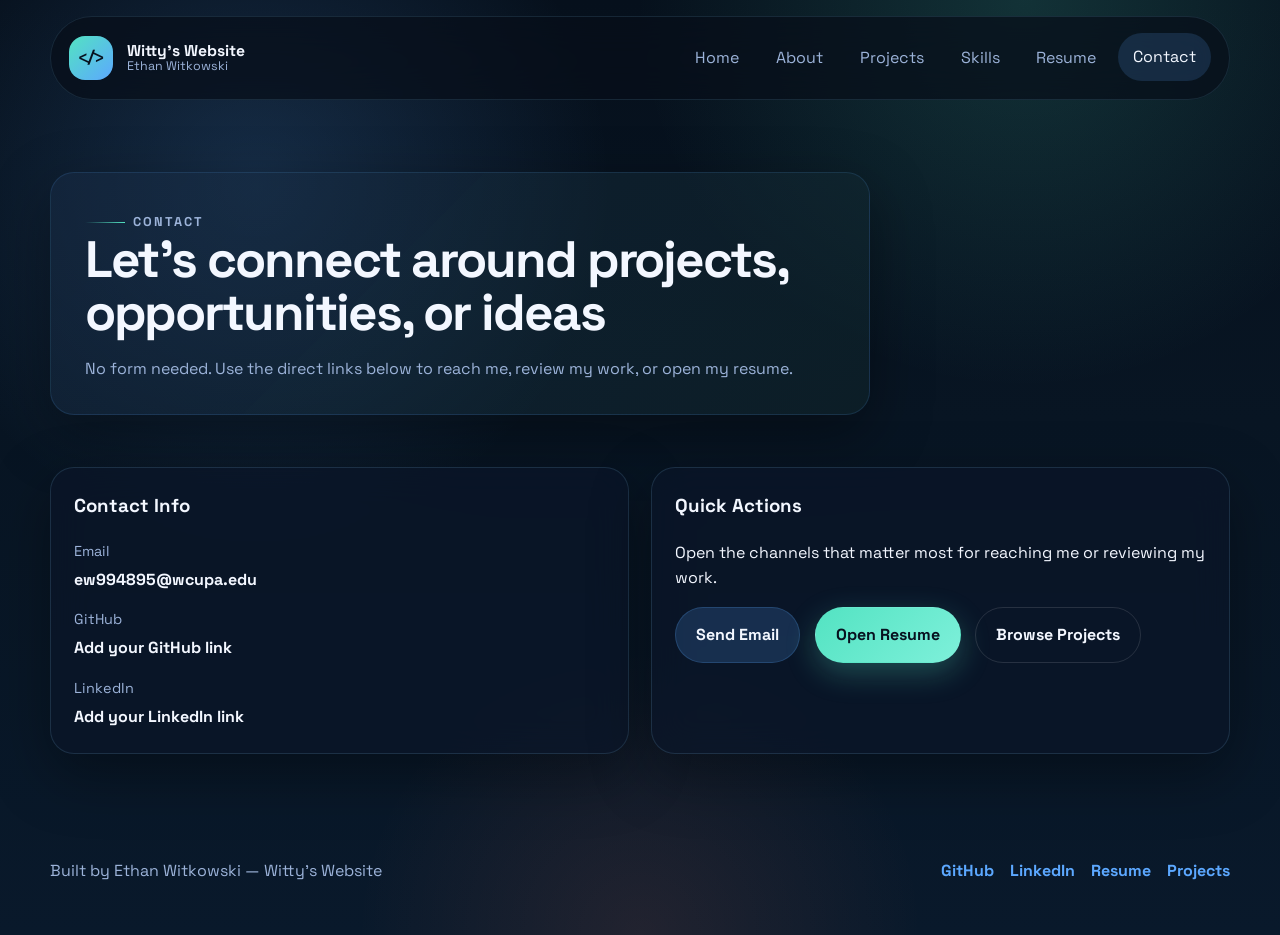
==== contact.html @ d511d5e0 "1.0" ====
<!DOCTYPE html>
<html lang="en">
  <head>
    <meta charset="UTF-8" />
    <meta name="viewport" content="width=device-width, initial-scale=1.0" />
    <meta
      name="description"
      content="Contact Ethan Witkowski by email and connect through GitHub, LinkedIn, or his resume."
    />
    <title>Contact | Witty's Website</title>
    <link rel="preconnect" href="https://fonts.googleapis.com" />
    <link rel="preconnect" href="https://fonts.gstatic.com" crossorigin />
    <link
      href="https://fonts.googleapis.com/css2?family=Space+Grotesk:wght@400;500;700&family=JetBrains+Mono:wght@400;600&display=swap"
      rel="stylesheet"
    />
    <link rel="stylesheet" href="styles.css" />
  </head>
  <body data-page="contact">
    <div class="site-shell">
      <header class="topbar">
        <nav class="navbar">
          <a class="brand" href="index.html" aria-label="Witty's Website home">
            <span class="brand-mark">&lt;/&gt;</span>
            <span class="brand-text">
              <strong>Witty's Website</strong>
              <small>Ethan Witkowski</small>
            </span>
          </a>

          <button
            class="menu-toggle"
            type="button"
            aria-expanded="false"
            aria-controls="nav-links"
            aria-label="Open navigation"
          >
            <span></span>
            <span></span>
            <span></span>
          </button>

          <div class="nav-links" id="nav-links">
            <a href="index.html" data-page="home">Home</a>
            <a href="about.html" data-page="about">About</a>
            <a href="projects.html" data-page="projects">Projects</a>
            <a href="skills.html" data-page="skills">Skills</a>
            <a href="resume.html" data-page="resume">Resume</a>
            <a href="contact.html" data-page="contact">Contact</a>
          </div>
        </nav>
      </header>

      <main>
        <section class="section page-header">
          <div class="page-header-copy reveal">
            <p class="eyebrow">Contact</p>
            <h1>Let’s connect around projects, opportunities, or ideas</h1>
            <p>
              No form needed. Use the direct links below to reach me, review my work,
              or open my resume.
            </p>
          </div>
        </section>

        <section class="section section-tight-top">
          <div class="contact-grid contact-grid-polished">
            <article class="glass-card contact-card reveal">
              <h3>Contact Info</h3>
              <ul class="contact-list">
                <li>
                  <span>Email</span>
                  <a href="mailto:ew994895@wcupa.edu">ew994895@wcupa.edu</a>
                </li>
                <li>
                  <span>GitHub</span>
                  <a href="#" target="_blank" rel="noreferrer">Add your GitHub link</a>
                </li>
                <li>
                  <span>LinkedIn</span>
                  <a href="#" target="_blank" rel="noreferrer">Add your LinkedIn link</a>
                </li>
              </ul>
            </article>

            <article class="glass-card contact-card reveal">
              <h3>Quick Actions</h3>
              <p>
                Open the channels that matter most for reaching me or reviewing my work.
              </p>
              <div class="contact-actions">
                <a class="button button-secondary" href="mailto:ew994895@wcupa.edu">Send Email</a>
                <a
                  class="button button-primary"
                  href="assets/Ethan-Witkowski-Resume.pdf"
                  target="_blank"
                  rel="noreferrer"
                >
                  Open Resume
                </a>
                <a class="button button-ghost" href="projects.html">Browse Projects</a>
              </div>
            </article>
          </div>
        </section>
      </main>

      <footer class="footer">
        <p>Built by Ethan Witkowski — Witty's Website</p>
        <div class="footer-links">
          <a href="#">GitHub</a>
          <a href="#">LinkedIn</a>
          <a href="assets/Ethan-Witkowski-Resume.pdf" target="_blank" rel="noreferrer">Resume</a>
          <a href="projects.html">Projects</a>
        </div>
      </footer>
    </div>

    <script src="script.js"></script>
  </body>
</html>
---- styles.css ----
:root {
  --bg: #07111f;
  --bg-soft: #0d1b2f;
  --panel: rgba(11, 22, 40, 0.68);
  --panel-strong: rgba(16, 31, 56, 0.86);
  --border: rgba(143, 211, 255, 0.14);
  --text: #f3f7ff;
  --muted: #9cb3d9;
  --accent: #53e3c2;
  --accent-2: #5ca8ff;
  --accent-3: #ff7a59;
  --shadow: 0 20px 60px rgba(0, 0, 0, 0.35);
  --radius-lg: 24px;
  --radius-md: 18px;
  --radius-sm: 12px;
  --nav-height: 84px;
}

* {
  box-sizing: border-box;
}

html {
  scroll-behavior: smooth;
}

body {
  margin: 0;
  min-width: 320px;
  font-family: "Space Grotesk", sans-serif;
  color: var(--text);
  background:
    radial-gradient(circle at 20% 20%, rgba(92, 168, 255, 0.18), transparent 28%),
    radial-gradient(circle at 80% 0%, rgba(83, 227, 194, 0.16), transparent 28%),
    radial-gradient(circle at 50% 100%, rgba(255, 122, 89, 0.1), transparent 25%),
    linear-gradient(180deg, #06101c 0%, #081523 45%, #09192b 100%);
  line-height: 1.6;
}

body::before {
  content: "";
  position: fixed;
  inset: 0;
  pointer-events: none;
  background-image:
    linear-gradient(rgba(255, 255, 255, 0.03) 1px, transparent 1px),
    linear-gradient(90deg, rgba(255, 255, 255, 0.03) 1px, transparent 1px);
  background-size: 64px 64px;
  mask-image: linear-gradient(180deg, rgba(255, 255, 255, 0.48), transparent 90%);
  opacity: 0.22;
}

a {
  color: inherit;
  text-decoration: none;
}

button,
a {
  -webkit-tap-highlight-color: transparent;
}

img {
  max-width: 100%;
  display: block;
}

.site-shell {
  position: relative;
  overflow-x: hidden;
}

.section {
  width: min(1180px, calc(100% - 2rem));
  margin: 0 auto;
  padding: 5.5rem 0;
}

.section-compact {
  padding-top: 3rem;
}

.section-tight-top {
  padding-top: 1.25rem;
}

.glass-card {
  background: var(--panel);
  border: 1px solid var(--border);
  border-radius: var(--radius-lg);
  box-shadow: var(--shadow);
  backdrop-filter: blur(18px);
  -webkit-backdrop-filter: blur(18px);
}

.eyebrow {
  display: inline-flex;
  align-items: center;
  gap: 0.5rem;
  margin: 0 0 0.85rem;
  color: var(--accent);
  text-transform: uppercase;
  letter-spacing: 0.16em;
  font-size: 0.8rem;
  font-weight: 700;
}

.eyebrow::before {
  content: "";
  width: 2.5rem;
  height: 1px;
  background: linear-gradient(90deg, transparent, var(--accent));
}

.section-heading {
  max-width: 760px;
  margin-bottom: 2.25rem;
}

.section-heading h2,
.hero h1,
.page-header h1 {
  margin: 0 0 1rem;
  line-height: 1.05;
  letter-spacing: -0.04em;
}

.section-heading h2,
.page-header h1 {
  font-size: clamp(2rem, 5vw, 3.2rem);
}

.section-heading p,
.page-header p {
  margin: 0;
  color: var(--muted);
}

.topbar {
  position: sticky;
  top: 0;
  z-index: 100;
  padding: 1rem 0 0;
}

.navbar {
  width: min(1180px, calc(100% - 2rem));
  min-height: var(--nav-height);
  margin: 0 auto;
  padding: 0.9rem 1.1rem;
  display: flex;
  align-items: center;
  justify-content: space-between;
  gap: 1rem;
  background: rgba(7, 14, 26, 0.72);
  border: 1px solid rgba(143, 211, 255, 0.12);
  border-radius: 999px;
  backdrop-filter: blur(18px);
  -webkit-backdrop-filter: blur(18px);
}

.brand {
  display: inline-flex;
  align-items: center;
  gap: 0.85rem;
}

.brand-mark {
  width: 2.8rem;
  height: 2.8rem;
  display: grid;
  place-items: center;
  border-radius: 16px;
  color: var(--bg);
  background: linear-gradient(135deg, var(--accent), var(--accent-2));
  font-family: "JetBrains Mono", monospace;
  font-weight: 700;
}

.brand-text {
  display: flex;
  flex-direction: column;
  line-height: 1.05;
}

.brand-text strong {
  font-size: 0.98rem;
}

.brand-text small {
  color: var(--muted);
  font-size: 0.78rem;
}

.nav-links {
  display: flex;
  align-items: center;
  gap: 0.4rem;
}

.nav-links a {
  padding: 0.7rem 0.95rem;
  border-radius: 999px;
  color: var(--muted);
  transition: background-color 180ms ease, color 180ms ease, transform 180ms ease;
}

.nav-links a:hover,
.nav-links a.active {
  color: var(--text);
  background: rgba(92, 168, 255, 0.16);
  transform: translateY(-1px);
}

.menu-toggle {
  display: none;
  width: 3rem;
  height: 3rem;
  border: 0;
  border-radius: 999px;
  background: rgba(92, 168, 255, 0.12);
  cursor: pointer;
}

.menu-toggle span {
  display: block;
  width: 1.2rem;
  height: 2px;
  margin: 0.23rem auto;
  border-radius: 999px;
  background: var(--text);
  transition: transform 180ms ease, opacity 180ms ease;
}

.hero {
  min-height: calc(100vh - var(--nav-height));
  display: grid;
  grid-template-columns: 1.1fr 0.9fr;
  align-items: center;
  gap: 2rem;
  padding-top: 4.25rem;
}

.home-hero {
  padding-bottom: 3rem;
}

.hero h1 {
  font-size: clamp(3.2rem, 8vw, 6rem);
}

.hero-subtitle {
  min-height: 2rem;
  margin: 0 0 1rem;
  color: var(--accent-2);
  font-family: "JetBrains Mono", monospace;
  font-size: clamp(1rem, 2vw, 1.15rem);
}

.hero-intro {
  max-width: 38rem;
  margin: 0 0 1.75rem;
  color: var(--muted);
  font-size: 1.05rem;
}

.page-header {
  min-height: auto;
  padding-top: 4.5rem;
  padding-bottom: 2rem;
}

.page-header-copy {
  max-width: 820px;
  padding: 2rem 2.1rem;
  border: 1px solid rgba(92, 168, 255, 0.14);
  border-radius: var(--radius-lg);
  background:
    linear-gradient(135deg, rgba(92, 168, 255, 0.1), rgba(83, 227, 194, 0.06)),
    rgba(7, 14, 26, 0.46);
  box-shadow: var(--shadow);
}

.hero-actions,
.contact-actions,
.resume-actions,
.section-actions {
  display: flex;
  flex-wrap: wrap;
  gap: 0.9rem;
}

.button {
  display: inline-flex;
  align-items: center;
  justify-content: center;
  min-height: 3rem;
  padding: 0.9rem 1.25rem;
  border-radius: 999px;
  border: 1px solid transparent;
  font-weight: 700;
  transition: transform 180ms ease, box-shadow 180ms ease, background-color 180ms ease, border-color 180ms ease;
}

.button:hover {
  transform: translateY(-2px);
}

.button-primary {
  color: var(--bg);
  background: linear-gradient(135deg, var(--accent), #7ef0da);
  box-shadow: 0 10px 30px rgba(83, 227, 194, 0.28);
}

.button-secondary {
  background: rgba(92, 168, 255, 0.18);
  border-color: rgba(92, 168, 255, 0.2);
}

.button-ghost {
  background: transparent;
  border-color: rgba(255, 255, 255, 0.12);
}

.hero-badges,
.tech-stack,
.badge-group {
  display: flex;
  flex-wrap: wrap;
  gap: 0.65rem;
  padding: 0;
  list-style: none;
}

.hero-badges li,
.tech-stack span,
.badge-group span {
  padding: 0.55rem 0.85rem;
  border-radius: 999px;
  background: rgba(255, 255, 255, 0.06);
  border: 1px solid rgba(255, 255, 255, 0.08);
  color: var(--text);
  font-size: 0.92rem;
}

.hero-visual {
  position: relative;
  min-height: 32rem;
}

.terminal-card {
  position: relative;
  padding: 1rem;
  width: min(100%, 33rem);
}

.terminal-top {
  display: flex;
  gap: 0.4rem;
  margin-bottom: 1rem;
}

.terminal-top span {
  width: 0.75rem;
  height: 0.75rem;
  border-radius: 50%;
  background: rgba(255, 255, 255, 0.22);
}

.terminal-top span:nth-child(1) {
  background: #ff7a59;
}

.terminal-top span:nth-child(2) {
  background: #ffd166;
}

.terminal-top span:nth-child(3) {
  background: #53e3c2;
}

.terminal-body {
  font-family: "JetBrains Mono", monospace;
  color: #d7e7ff;
  font-size: 0.95rem;
}

.terminal-body p {
  margin: 0 0 0.65rem;
}

.prompt {
  color: var(--accent);
}

.path {
  color: var(--accent-2);
}

.success {
  color: #7ef0da;
}

.floating-card {
  position: absolute;
  padding: 1rem 1.1rem;
  animation: floatCard 7s ease-in-out infinite;
}

.code-card {
  top: 3rem;
  right: 1rem;
  width: min(16rem, 44vw);
  animation-delay: -1.4s;
}

.stat-card {
  left: 2rem;
  bottom: 2rem;
  width: min(14rem, 42vw);
  animation-delay: -3s;
}

.card-label,
.project-type {
  display: inline-block;
  margin-bottom: 0.7rem;
  color: var(--accent);
  font-size: 0.78rem;
  text-transform: uppercase;
  letter-spacing: 0.12em;
  font-weight: 700;
}

.inline-link,
.project-links a,
.resume-backup-link a,
.footer-links a {
  color: var(--accent-2);
  font-weight: 700;
}

.inline-link:hover,
.project-links a:hover,
.resume-backup-link a:hover,
.footer-links a:hover,
.contact-list a:hover {
  color: var(--accent);
}

.stat-card ul,
.project-points,
.contact-list {
  margin: 0;
  padding-left: 1.1rem;
}

.about-grid,
.resume-grid,
.contact-grid,
.home-snapshot-grid {
  display: grid;
  gap: 1.4rem;
}

.about-grid {
  grid-template-columns: 1.05fr 0.95fr;
  align-items: start;
}

.home-snapshot-grid {
  grid-template-columns: repeat(3, minmax(0, 1fr));
}

.about-story,
.resume-card,
.contact-card,
.skill-category,
.project-card,
.timeline-content,
.trait-card,
.snapshot-card,
.resume-cta {
  padding: 1.45rem;
}

.about-story p:last-child,
.resume-card p:last-child,
.contact-card p:last-child,
.snapshot-card p:last-child {
  margin-bottom: 0;
}

.trait-grid {
  display: grid;
  grid-template-columns: repeat(2, minmax(0, 1fr));
  gap: 1rem;
}

.traits-wide .trait-card:last-child {
  grid-column: 1 / -1;
}

.skills-grid {
  display: grid;
  grid-template-columns: repeat(5, minmax(0, 1fr));
  gap: 1rem;
}

.skills-grid-full {
  grid-template-columns: repeat(2, minmax(0, 1fr));
}

.skill-category h3,
.resume-card h3,
.contact-card h3,
.about-story h3,
.trait-card h3,
.project-card h3,
.timeline-content h3,
.snapshot-card h3,
.resume-cta h3 {
  margin-top: 0;
}

.project-card h4 {
  margin: 0 0 0.65rem;
  color: var(--muted);
  font-size: 0.92rem;
  letter-spacing: 0.03em;
}

.project-controls {
  display: flex;
  flex-wrap: wrap;
  gap: 0.75rem;
  margin-bottom: 1.5rem;
}

.filter-button {
  padding: 0.8rem 1rem;
  border-radius: 999px;
  border: 1px solid rgba(255, 255, 255, 0.08);
  background: rgba(255, 255, 255, 0.04);
  color: var(--muted);
  font: inherit;
  cursor: pointer;
  transition: transform 180ms ease, background-color 180ms ease, color 180ms ease;
}

.filter-button:hover,
.filter-button.active {
  color: var(--text);
  background: rgba(83, 227, 194, 0.18);
  transform: translateY(-1px);
}

.project-grid {
  display: grid;
  grid-template-columns: repeat(3, minmax(0, 1fr));
  gap: 1rem;
}

.preview-grid .project-card {
  min-height: 100%;
}

.project-card {
  display: flex;
  flex-direction: column;
  justify-content: space-between;
  gap: 1rem;
  transition: transform 220ms ease, border-color 220ms ease, box-shadow 220ms ease, opacity 220ms ease;
}

.project-card:hover {
  transform: translateY(-6px);
  border-color: rgba(83, 227, 194, 0.3);
  box-shadow: 0 26px 70px rgba(0, 0, 0, 0.4);
}

.project-card.is-hidden {
  display: none;
}

.project-links {
  display: flex;
  flex-wrap: wrap;
  gap: 0.8rem;
}

.timeline {
  position: relative;
  display: grid;
  gap: 1rem;
}

.timeline::before {
  content: "";
  position: absolute;
  left: 1rem;
  top: 0;
  bottom: 0;
  width: 2px;
  background: linear-gradient(180deg, rgba(83, 227, 194, 0.7), rgba(92, 168, 255, 0.16));
}

.timeline-item {
  position: relative;
  padding-left: 3rem;
}

.timeline-dot {
  position: absolute;
  top: 1.2rem;
  left: 0.55rem;
  width: 0.95rem;
  height: 0.95rem;
  border-radius: 50%;
  background: linear-gradient(135deg, var(--accent), var(--accent-2));
  box-shadow: 0 0 0 8px rgba(83, 227, 194, 0.08);
}

.resume-grid {
  grid-template-columns: repeat(2, minmax(0, 1fr));
}

.resume-cta {
  margin-top: 1.4rem;
}

.resume-backup-link {
  margin-bottom: 0;
  color: var(--muted);
}

.contact-grid {
  grid-template-columns: repeat(2, minmax(0, 1fr));
}

.contact-grid-polished {
  align-items: stretch;
}

.contact-list {
  display: grid;
  gap: 1rem;
  list-style: none;
  padding-left: 0;
}

.contact-list li {
  display: grid;
  gap: 0.25rem;
}

.contact-list span {
  color: var(--muted);
  font-size: 0.9rem;
}

.contact-list a {
  color: var(--text);
  font-weight: 700;
}

.footer {
  width: min(1180px, calc(100% - 2rem));
  margin: 0 auto;
  padding: 0 0 2.2rem;
  display: flex;
  align-items: center;
  justify-content: space-between;
  gap: 1rem;
  color: var(--muted);
}

.footer-links {
  display: flex;
  flex-wrap: wrap;
  gap: 1rem;
}

.reveal {
  opacity: 0;
  transform: translateY(28px);
  transition: opacity 650ms ease, transform 650ms ease;
}

.reveal.is-visible {
  opacity: 1;
  transform: translateY(0);
}

@keyframes floatCard {
  0%,
  100% {
    transform: translateY(0);
  }
  50% {
    transform: translateY(-10px);
  }
}

@media (max-width: 1100px) {
  .hero,
  .about-grid,
  .contact-grid,
  .home-snapshot-grid {
    grid-template-columns: 1fr;
  }

  .skills-grid,
  .skills-grid-full,
  .project-grid {
    grid-template-columns: repeat(2, minmax(0, 1fr));
  }
}

@media (max-width: 820px) {
  :root {
    --nav-height: 76px;
  }

  .topbar {
    padding-top: 0.75rem;
  }

  .navbar {
    border-radius: 28px;
    align-items: flex-start;
    flex-wrap: wrap;
  }

  .menu-toggle {
    display: inline-block;
  }

  .menu-toggle.is-open span:nth-child(1) {
    transform: translateY(6px) rotate(45deg);
  }

  .menu-toggle.is-open span:nth-child(2) {
    opacity: 0;
  }

  .menu-toggle.is-open span:nth-child(3) {
    transform: translateY(-6px) rotate(-45deg);
  }

  .nav-links {
    display: none;
    width: 100%;
    padding-top: 0.5rem;
    flex-direction: column;
    align-items: stretch;
  }

  .nav-links.open {
    display: flex;
  }

  .hero {
    min-height: auto;
    padding-top: 3rem;
  }

  .hero-visual {
    min-height: 28rem;
  }

  .resume-grid,
  .trait-grid,
  .project-grid,
  .skills-grid,
  .skills-grid-full {
    grid-template-columns: 1fr;
  }
}

@media (max-width: 600px) {
  .section {
    width: min(100% - 1.1rem, 100%);
    padding: 4.25rem 0;
  }

  .navbar,
  .footer {
    width: min(100% - 1.1rem, 100%);
  }

  .hero h1 {
    font-size: clamp(2.8rem, 17vw, 4rem);
  }

  .hero-visual {
    min-height: 24rem;
  }

  .page-header-copy {
    padding: 1.5rem;
  }

  .code-card {
    right: 0;
  }

  .stat-card {
    left: 0;
  }

  .footer {
    flex-direction: column;
    align-items: flex-start;
  }
}

@media (prefers-reduced-motion: reduce) {
  html {
    scroll-behavior: auto;
  }

  *,
  *::before,
  *::after {
    animation: none !important;
    transition-duration: 0ms !important;
  }

  .reveal {
    opacity: 1;
    transform: none;
  }
}
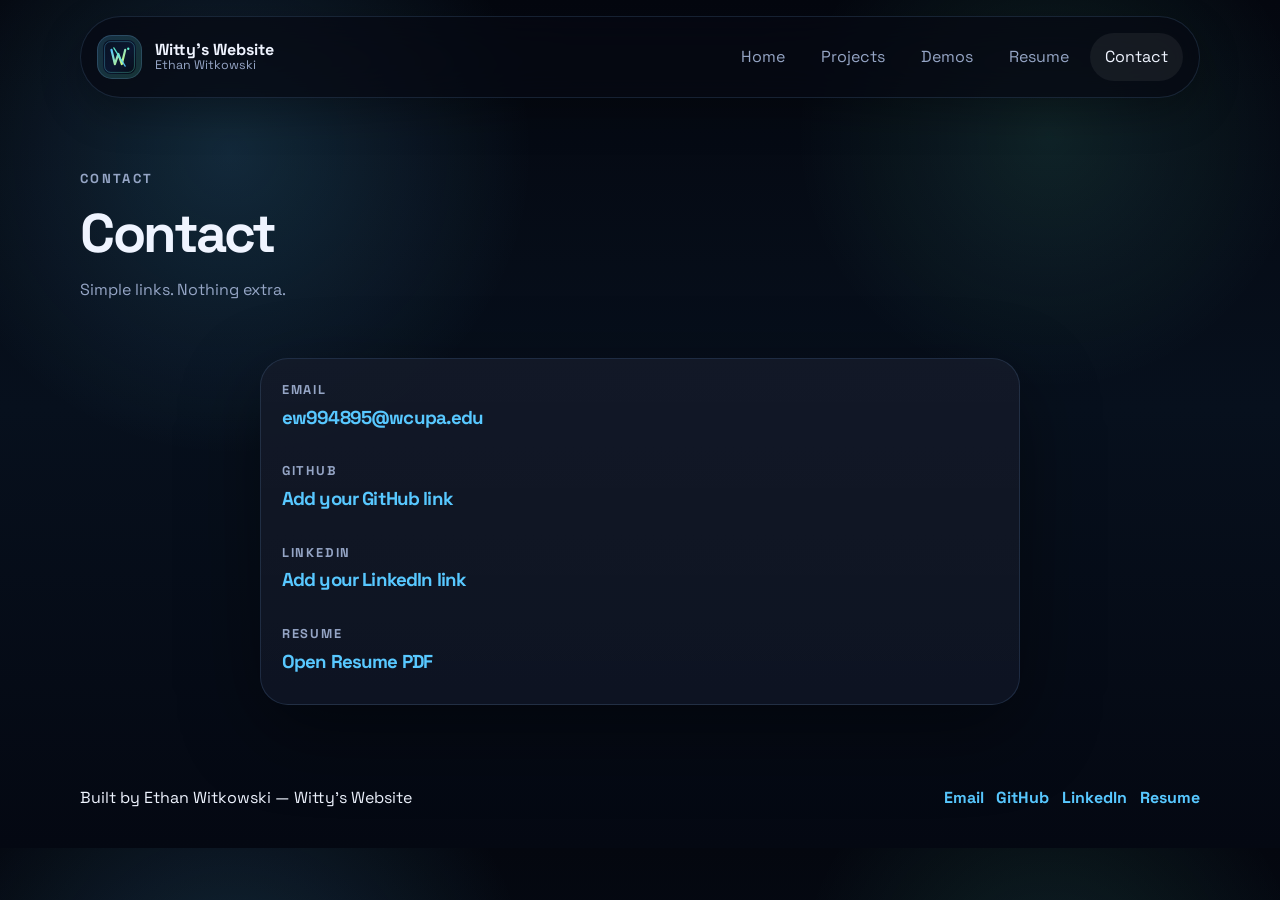
==== commit 853094fd: "1.1" ====
--- a/contact.html
+++ b/contact.html
@@ -5,7 +5,7 @@
     <meta name="viewport" content="width=device-width, initial-scale=1.0" />
     <meta
       name="description"
-      content="Contact Ethan Witkowski by email and connect through GitHub, LinkedIn, or his resume."
+      content="Contact Ethan Witkowski by email and through his project portfolio links."
     />
     <title>Contact | Witty's Website</title>
     <link rel="preconnect" href="https://fonts.googleapis.com" />
@@ -21,7 +21,9 @@
       <header class="topbar">
         <nav class="navbar">
           <a class="brand" href="index.html" aria-label="Witty's Website home">
-            <span class="brand-mark">&lt;/&gt;</span>
+            <span class="brand-mark">
+              <img class="brand-logo" src="assets/wittys-website-logo.svg" alt="Witty's Website logo" />
+            </span>
             <span class="brand-text">
               <strong>Witty's Website</strong>
               <small>Ethan Witkowski</small>
@@ -42,9 +44,8 @@
 
           <div class="nav-links" id="nav-links">
             <a href="index.html" data-page="home">Home</a>
-            <a href="about.html" data-page="about">About</a>
             <a href="projects.html" data-page="projects">Projects</a>
-            <a href="skills.html" data-page="skills">Skills</a>
+            <a href="demo.html" data-page="demo">Demos</a>
             <a href="resume.html" data-page="resume">Resume</a>
             <a href="contact.html" data-page="contact">Contact</a>
           </div>
@@ -55,63 +56,46 @@
         <section class="section page-header">
           <div class="page-header-copy reveal">
             <p class="eyebrow">Contact</p>
-            <h1>Let’s connect around projects, opportunities, or ideas</h1>
-            <p>
-              No form needed. Use the direct links below to reach me, review my work,
-              or open my resume.
-            </p>
+            <h1>Contact</h1>
+            <p>Simple links. Nothing extra.</p>
           </div>
         </section>
 
         <section class="section section-tight-top">
-          <div class="contact-grid contact-grid-polished">
-            <article class="glass-card contact-card reveal">
-              <h3>Contact Info</h3>
-              <ul class="contact-list">
-                <li>
-                  <span>Email</span>
-                  <a href="mailto:ew994895@wcupa.edu">ew994895@wcupa.edu</a>
-                </li>
-                <li>
-                  <span>GitHub</span>
-                  <a href="#" target="_blank" rel="noreferrer">Add your GitHub link</a>
-                </li>
-                <li>
-                  <span>LinkedIn</span>
-                  <a href="#" target="_blank" rel="noreferrer">Add your LinkedIn link</a>
-                </li>
-              </ul>
-            </article>
-
-            <article class="glass-card contact-card reveal">
-              <h3>Quick Actions</h3>
-              <p>
-                Open the channels that matter most for reaching me or reviewing my work.
-              </p>
-              <div class="contact-actions">
-                <a class="button button-secondary" href="mailto:ew994895@wcupa.edu">Send Email</a>
-                <a
-                  class="button button-primary"
-                  href="assets/Ethan-Witkowski-Resume.pdf"
-                  target="_blank"
-                  rel="noreferrer"
-                >
-                  Open Resume
-                </a>
-                <a class="button button-ghost" href="projects.html">Browse Projects</a>
+          <article class="simple-card contact-card reveal">
+            <div class="contact-list">
+              <div>
+                <p class="card-type">Email</p>
+                <h3><a class="inline-link" href="mailto:ew994895@wcupa.edu">ew994895@wcupa.edu</a></h3>
               </div>
-            </article>
-          </div>
+              <div>
+                <p class="card-type">GitHub</p>
+                <h3><a class="inline-link" href="#" target="_blank" rel="noreferrer">Add your GitHub link</a></h3>
+              </div>
+              <div>
+                <p class="card-type">LinkedIn</p>
+                <h3><a class="inline-link" href="#" target="_blank" rel="noreferrer">Add your LinkedIn link</a></h3>
+              </div>
+              <div>
+                <p class="card-type">Resume</p>
+                <h3>
+                  <a class="inline-link" href="assets/Ethan-Witkowski-Resume.pdf" target="_blank" rel="noreferrer">
+                    Open Resume PDF
+                  </a>
+                </h3>
+              </div>
+            </div>
+          </article>
         </section>
       </main>
 
       <footer class="footer">
         <p>Built by Ethan Witkowski — Witty's Website</p>
         <div class="footer-links">
-          <a href="#">GitHub</a>
-          <a href="#">LinkedIn</a>
+          <a href="mailto:ew994895@wcupa.edu">Email</a>
+          <a href="#" target="_blank" rel="noreferrer">GitHub</a>
+          <a href="#" target="_blank" rel="noreferrer">LinkedIn</a>
           <a href="assets/Ethan-Witkowski-Resume.pdf" target="_blank" rel="noreferrer">Resume</a>
-          <a href="projects.html">Projects</a>
         </div>
       </footer>
     </div>
--- a/styles.css
+++ b/styles.css
@@ -1,19 +1,17 @@
 :root {
-  --bg: #07111f;
-  --bg-soft: #0d1b2f;
-  --panel: rgba(11, 22, 40, 0.68);
-  --panel-strong: rgba(16, 31, 56, 0.86);
-  --border: rgba(143, 211, 255, 0.14);
-  --text: #f3f7ff;
-  --muted: #9cb3d9;
-  --accent: #53e3c2;
-  --accent-2: #5ca8ff;
-  --accent-3: #ff7a59;
-  --shadow: 0 20px 60px rgba(0, 0, 0, 0.35);
-  --radius-lg: 24px;
+  --bg: #050814;
+  --bg-soft: #0b1224;
+  --panel: rgba(12, 18, 34, 0.82);
+  --panel-strong: rgba(15, 24, 45, 0.94);
+  --line: rgba(132, 188, 255, 0.14);
+  --text: #eff4ff;
+  --muted: #95a5c5;
+  --accent: #58c8ff;
+  --accent-2: #65ffd5;
+  --shadow: 0 26px 80px rgba(0, 0, 0, 0.42);
+  --radius-lg: 28px;
   --radius-md: 18px;
-  --radius-sm: 12px;
-  --nav-height: 84px;
+  --nav-height: 82px;
 }
 
 * {
@@ -29,12 +27,11 @@
   min-width: 320px;
   font-family: "Space Grotesk", sans-serif;
   color: var(--text);
-  background:
-    radial-gradient(circle at 20% 20%, rgba(92, 168, 255, 0.18), transparent 28%),
-    radial-gradient(circle at 80% 0%, rgba(83, 227, 194, 0.16), transparent 28%),
-    radial-gradient(circle at 50% 100%, rgba(255, 122, 89, 0.1), transparent 25%),
-    linear-gradient(180deg, #06101c 0%, #081523 45%, #09192b 100%);
   line-height: 1.6;
+  background:
+    radial-gradient(circle at 18% 18%, rgba(88, 200, 255, 0.16), transparent 24%),
+    radial-gradient(circle at 82% 16%, rgba(101, 255, 213, 0.1), transparent 20%),
+    linear-gradient(180deg, #04070f 0%, #07101d 48%, #040812 100%);
 }
 
 body::before {
@@ -42,12 +39,12 @@
   position: fixed;
   inset: 0;
   pointer-events: none;
-  background-image:
-    linear-gradient(rgba(255, 255, 255, 0.03) 1px, transparent 1px),
-    linear-gradient(90deg, rgba(255, 255, 255, 0.03) 1px, transparent 1px);
-  background-size: 64px 64px;
-  mask-image: linear-gradient(180deg, rgba(255, 255, 255, 0.48), transparent 90%);
-  opacity: 0.22;
+  background:
+    linear-gradient(rgba(255, 255, 255, 0.022) 1px, transparent 1px),
+    linear-gradient(90deg, rgba(255, 255, 255, 0.022) 1px, transparent 1px);
+  background-size: 72px 72px;
+  opacity: 0.18;
+  mask-image: linear-gradient(180deg, rgba(255, 255, 255, 0.7), transparent 100%);
 }
 
 a {
@@ -60,103 +57,42 @@
   -webkit-tap-highlight-color: transparent;
 }
 
-img {
-  max-width: 100%;
-  display: block;
-}
-
 .site-shell {
   position: relative;
   overflow-x: hidden;
 }
 
 .section {
-  width: min(1180px, calc(100% - 2rem));
+  width: min(1120px, calc(100% - 2rem));
   margin: 0 auto;
-  padding: 5.5rem 0;
-}
-
-.section-compact {
-  padding-top: 3rem;
+  padding: 5rem 0;
 }
 
 .section-tight-top {
   padding-top: 1.25rem;
-}
-
-.glass-card {
-  background: var(--panel);
-  border: 1px solid var(--border);
-  border-radius: var(--radius-lg);
-  box-shadow: var(--shadow);
-  backdrop-filter: blur(18px);
-  -webkit-backdrop-filter: blur(18px);
-}
-
-.eyebrow {
-  display: inline-flex;
-  align-items: center;
-  gap: 0.5rem;
-  margin: 0 0 0.85rem;
-  color: var(--accent);
-  text-transform: uppercase;
-  letter-spacing: 0.16em;
-  font-size: 0.8rem;
-  font-weight: 700;
-}
-
-.eyebrow::before {
-  content: "";
-  width: 2.5rem;
-  height: 1px;
-  background: linear-gradient(90deg, transparent, var(--accent));
-}
-
-.section-heading {
-  max-width: 760px;
-  margin-bottom: 2.25rem;
-}
-
-.section-heading h2,
-.hero h1,
-.page-header h1 {
-  margin: 0 0 1rem;
-  line-height: 1.05;
-  letter-spacing: -0.04em;
-}
-
-.section-heading h2,
-.page-header h1 {
-  font-size: clamp(2rem, 5vw, 3.2rem);
-}
-
-.section-heading p,
-.page-header p {
-  margin: 0;
-  color: var(--muted);
 }
 
 .topbar {
   position: sticky;
   top: 0;
-  z-index: 100;
+  z-index: 40;
   padding: 1rem 0 0;
 }
 
 .navbar {
-  width: min(1180px, calc(100% - 2rem));
+  width: min(1120px, calc(100% - 2rem));
   min-height: var(--nav-height);
   margin: 0 auto;
-  padding: 0.9rem 1.1rem;
+  padding: 0.9rem 1rem;
   display: flex;
   align-items: center;
   justify-content: space-between;
   gap: 1rem;
-  background: rgba(7, 14, 26, 0.72);
-  border: 1px solid rgba(143, 211, 255, 0.12);
+  border: 1px solid var(--line);
   border-radius: 999px;
+  background: rgba(6, 9, 18, 0.72);
   backdrop-filter: blur(18px);
-  -webkit-backdrop-filter: blur(18px);
+  box-shadow: 0 14px 40px rgba(0, 0, 0, 0.28);
 }
 
 .brand {
@@ -170,21 +106,25 @@
   height: 2.8rem;
   display: grid;
   place-items: center;
-  border-radius: 16px;
-  color: var(--bg);
-  background: linear-gradient(135deg, var(--accent), var(--accent-2));
-  font-family: "JetBrains Mono", monospace;
-  font-weight: 700;
+  border-radius: 15px;
+  background: linear-gradient(135deg, rgba(88, 200, 255, 0.2), rgba(101, 255, 213, 0.16));
+  box-shadow: inset 0 0 0 1px rgba(132, 188, 255, 0.18);
+}
+
+.brand-logo {
+  width: 2.1rem;
+  height: 2.1rem;
+  display: block;
 }
 
 .brand-text {
   display: flex;
   flex-direction: column;
-  line-height: 1.05;
+  line-height: 1.04;
 }
 
 .brand-text strong {
-  font-size: 0.98rem;
+  font-size: 1rem;
 }
 
 .brand-text small {
@@ -195,21 +135,20 @@
 .nav-links {
   display: flex;
   align-items: center;
-  gap: 0.4rem;
+  gap: 0.35rem;
 }
 
 .nav-links a {
-  padding: 0.7rem 0.95rem;
+  padding: 0.72rem 0.95rem;
   border-radius: 999px;
   color: var(--muted);
-  transition: background-color 180ms ease, color 180ms ease, transform 180ms ease;
+  transition: color 160ms ease, background-color 160ms ease;
 }
 
 .nav-links a:hover,
 .nav-links a.active {
   color: var(--text);
-  background: rgba(92, 168, 255, 0.16);
-  transform: translateY(-1px);
+  background: rgba(255, 255, 255, 0.06);
 }
 
 .menu-toggle {
@@ -218,76 +157,86 @@
   height: 3rem;
   border: 0;
   border-radius: 999px;
-  background: rgba(92, 168, 255, 0.12);
+  background: rgba(255, 255, 255, 0.06);
   cursor: pointer;
 }
 
 .menu-toggle span {
   display: block;
-  width: 1.2rem;
+  width: 1.15rem;
   height: 2px;
-  margin: 0.23rem auto;
+  margin: 0.24rem auto;
+  background: var(--text);
   border-radius: 999px;
-  background: var(--text);
-  transition: transform 180ms ease, opacity 180ms ease;
-}
-
-.hero {
-  min-height: calc(100vh - var(--nav-height));
-  display: grid;
-  grid-template-columns: 1.1fr 0.9fr;
+  transition: transform 160ms ease, opacity 160ms ease;
+}
+
+.eyebrow {
+  margin: 0 0 0.95rem;
+  color: var(--accent-2);
+  font-size: 0.82rem;
+  text-transform: uppercase;
+  letter-spacing: 0.18em;
+  font-weight: 700;
+}
+
+.hero h1,
+.page-header h1,
+.section-heading h2,
+.card-body h3,
+.simple-card h3 {
+  margin: 0 0 0.75rem;
+  line-height: 1.03;
+  letter-spacing: -0.045em;
+}
+
+.hero h1 {
+  font-size: clamp(3.4rem, 8vw, 6rem);
+}
+
+.page-header h1,
+.section-heading h2 {
+  font-size: clamp(2.2rem, 5vw, 3.4rem);
+}
+
+.hero-subtitle {
+  margin: 0 0 0.85rem;
+  font-size: clamp(1.08rem, 2vw, 1.3rem);
+}
+
+.hero-intro,
+.page-header p,
+.card-body p,
+.simple-card p {
+  color: var(--muted);
+}
+
+.hero-minimal {
+  min-height: calc(90vh - var(--nav-height));
+  display: grid;
+  grid-template-columns: minmax(0, 1fr) minmax(320px, 0.95fr);
   align-items: center;
   gap: 2rem;
-  padding-top: 4.25rem;
-}
-
-.home-hero {
-  padding-bottom: 3rem;
-}
-
-.hero h1 {
-  font-size: clamp(3.2rem, 8vw, 6rem);
-}
-
-.hero-subtitle {
-  min-height: 2rem;
-  margin: 0 0 1rem;
-  color: var(--accent-2);
-  font-family: "JetBrains Mono", monospace;
-  font-size: clamp(1rem, 2vw, 1.15rem);
+  padding-top: 2rem;
+}
+
+.hero-copy {
+  max-width: 620px;
 }
 
 .hero-intro {
-  max-width: 38rem;
-  margin: 0 0 1.75rem;
-  color: var(--muted);
-  font-size: 1.05rem;
-}
-
-.page-header {
-  min-height: auto;
-  padding-top: 4.5rem;
-  padding-bottom: 2rem;
-}
-
-.page-header-copy {
-  max-width: 820px;
-  padding: 2rem 2.1rem;
-  border: 1px solid rgba(92, 168, 255, 0.14);
-  border-radius: var(--radius-lg);
-  background:
-    linear-gradient(135deg, rgba(92, 168, 255, 0.1), rgba(83, 227, 194, 0.06)),
-    rgba(7, 14, 26, 0.46);
-  box-shadow: var(--shadow);
+  max-width: 36rem;
+  margin: 0 0 1.85rem;
 }
 
 .hero-actions,
-.contact-actions,
-.resume-actions,
-.section-actions {
+.action-row,
+.page-header-actions,
+.footer-links,
+.tag-row {
   display: flex;
   flex-wrap: wrap;
-  gap: 0.9rem;
+  gap: 0.8rem;
 }
 
 .button {
@@ -295,11 +244,11 @@
   align-items: center;
   justify-content: center;
   min-height: 3rem;
-  padding: 0.9rem 1.25rem;
+  padding: 0.88rem 1.18rem;
+  border: 1px solid transparent;
   border-radius: 999px;
-  border: 1px solid transparent;
   font-weight: 700;
-  transition: transform 180ms ease, box-shadow 180ms ease, background-color 180ms ease, border-color 180ms ease;
+  transition: transform 180ms ease, background-color 180ms ease, border-color 180ms ease, box-shadow 180ms ease;
 }
 
 .button:hover {
@@ -307,384 +256,355 @@
 }
 
 .button-primary {
-  color: var(--bg);
-  background: linear-gradient(135deg, var(--accent), #7ef0da);
-  box-shadow: 0 10px 30px rgba(83, 227, 194, 0.28);
+  color: #06111d;
+  background: linear-gradient(135deg, var(--accent-2), #d3ff75);
+  box-shadow: 0 14px 34px rgba(101, 255, 213, 0.22);
 }
 
 .button-secondary {
-  background: rgba(92, 168, 255, 0.18);
-  border-color: rgba(92, 168, 255, 0.2);
+  background: rgba(255, 255, 255, 0.05);
+  border-color: var(--line);
 }
 
 .button-ghost {
-  background: transparent;
-  border-color: rgba(255, 255, 255, 0.12);
-}
-
-.hero-badges,
-.tech-stack,
-.badge-group {
-  display: flex;
-  flex-wrap: wrap;
-  gap: 0.65rem;
-  padding: 0;
-  list-style: none;
-}
-
-.hero-badges li,
-.tech-stack span,
-.badge-group span {
-  padding: 0.55rem 0.85rem;
+  background: rgba(255, 255, 255, 0.025);
+  border-color: var(--line);
+}
+
+.hero-display {
+  position: relative;
+  min-height: 520px;
+  display: grid;
+  place-items: center;
+}
+
+.hero-spotlight {
+  position: absolute;
+  inset: 8% 10%;
+  border-radius: 50%;
+  background:
+    radial-gradient(circle, rgba(88, 200, 255, 0.24), transparent 52%),
+    radial-gradient(circle at 60% 40%, rgba(101, 255, 213, 0.16), transparent 32%);
+  filter: blur(22px);
+}
+
+.hero-core-card,
+.hero-side-card,
+.project-card,
+.simple-card {
+  position: relative;
+  border: 1px solid var(--line);
+  border-radius: var(--radius-lg);
+  background:
+    linear-gradient(180deg, rgba(255, 255, 255, 0.03), rgba(255, 255, 255, 0.015)),
+    var(--panel);
+  box-shadow: var(--shadow);
+  overflow: hidden;
+}
+
+.hero-core-card {
+  width: min(100%, 30rem);
+  padding: 1rem;
+  z-index: 2;
+}
+
+.hero-side-card {
+  position: absolute;
+  width: 10.5rem;
+  padding: 0.75rem;
+  z-index: 1;
+}
+
+.card-left {
+  left: 0;
+  bottom: 3rem;
+  transform: rotate(-10deg);
+}
+
+.card-right {
+  right: 0;
+  top: 4rem;
+  transform: rotate(10deg);
+}
+
+.page-header {
+  padding-top: 4.4rem;
+  padding-bottom: 1.25rem;
+}
+
+.page-header-copy {
+  max-width: 720px;
+}
+
+.page-header-actions {
+  margin-top: 1.1rem;
+}
+
+.section-heading {
+  max-width: 560px;
+  margin-bottom: 1.8rem;
+}
+
+.project-grid,
+.demo-grid,
+.simple-grid {
+  display: grid;
+  gap: 1.35rem;
+}
+
+.project-grid,
+.demo-grid {
+  grid-template-columns: repeat(3, minmax(0, 1fr));
+}
+
+.simple-grid {
+  grid-template-columns: repeat(3, minmax(0, 1fr));
+}
+
+.project-card {
+  transition: transform 220ms ease, border-color 220ms ease, box-shadow 220ms ease;
+}
+
+.project-card:hover,
+.simple-card:hover,
+.hero-core-card:hover,
+.hero-side-card:hover {
+  transform: translateY(-6px);
+  border-color: rgba(101, 255, 213, 0.2);
+  box-shadow: 0 30px 90px rgba(0, 0, 0, 0.5);
+}
+
+.card-media {
+  min-height: 270px;
+  padding: 1rem;
+  display: grid;
+  place-items: center;
+  background:
+    radial-gradient(circle at 20% 20%, rgba(88, 200, 255, 0.18), transparent 28%),
+    linear-gradient(180deg, rgba(15, 24, 45, 0.98), rgba(11, 17, 31, 1));
+  border-bottom: 1px solid rgba(132, 188, 255, 0.08);
+}
+
+.card-body,
+.simple-card {
+  padding: 1.3rem;
+}
+
+.card-type {
+  margin: 0 0 0.45rem;
+  color: var(--accent-2);
+  font-size: 0.8rem;
+  letter-spacing: 0.14em;
+  text-transform: uppercase;
+  font-weight: 700;
+}
+
+.tag-row {
+  margin: 0.95rem 0 1.05rem;
+}
+
+.tag-row span,
+.screen-chip {
+  padding: 0.45rem 0.75rem;
   border-radius: 999px;
-  background: rgba(255, 255, 255, 0.06);
-  border: 1px solid rgba(255, 255, 255, 0.08);
-  color: var(--text);
-  font-size: 0.92rem;
-}
-
-.hero-visual {
-  position: relative;
-  min-height: 32rem;
-}
-
-.terminal-card {
-  position: relative;
-  padding: 1rem;
-  width: min(100%, 33rem);
-}
-
-.terminal-top {
+  border: 1px solid rgba(132, 188, 255, 0.12);
+  background: rgba(255, 255, 255, 0.04);
+  font-size: 0.87rem;
+}
+
+.mockup-browser,
+.mockup-phone,
+.mockup-video {
+  width: 100%;
+  border: 1px solid rgba(132, 188, 255, 0.14);
+  border-radius: 22px;
+  background:
+    linear-gradient(180deg, rgba(255, 255, 255, 0.045), rgba(255, 255, 255, 0.015)),
+    var(--panel-strong);
+  box-shadow: inset 0 1px 0 rgba(255, 255, 255, 0.04);
+  overflow: hidden;
+}
+
+.media-shell {
+  max-width: 360px;
+}
+
+.browser-bar {
   display: flex;
   gap: 0.4rem;
-  margin-bottom: 1rem;
-}
-
-.terminal-top span {
-  width: 0.75rem;
-  height: 0.75rem;
+  padding: 0.8rem 0.9rem;
+  border-bottom: 1px solid rgba(132, 188, 255, 0.1);
+}
+
+.browser-bar span {
+  width: 0.7rem;
+  height: 0.7rem;
   border-radius: 50%;
-  background: rgba(255, 255, 255, 0.22);
-}
-
-.terminal-top span:nth-child(1) {
-  background: #ff7a59;
-}
-
-.terminal-top span:nth-child(2) {
-  background: #ffd166;
-}
-
-.terminal-top span:nth-child(3) {
-  background: #53e3c2;
-}
-
-.terminal-body {
-  font-family: "JetBrains Mono", monospace;
-  color: #d7e7ff;
-  font-size: 0.95rem;
-}
-
-.terminal-body p {
-  margin: 0 0 0.65rem;
-}
-
-.prompt {
+  background: rgba(255, 255, 255, 0.18);
+}
+
+.browser-bar span:nth-child(1) {
+  background: #ff7f70;
+}
+
+.browser-bar span:nth-child(2) {
+  background: #ffd96f;
+}
+
+.browser-bar span:nth-child(3) {
+  background: #61ffd7;
+}
+
+.browser-canvas,
+.phone-screen,
+.mockup-video {
+  min-height: 220px;
+  display: grid;
+  place-items: center;
+}
+
+.demo-video {
+  width: 100%;
+  max-width: 360px;
+  display: block;
+  border: 1px solid rgba(132, 188, 255, 0.14);
+  border-radius: 22px;
+  background: #000;
+  box-shadow: 0 18px 42px rgba(0, 0, 0, 0.35);
+}
+
+.demo-video-frame {
+  width: 100%;
+  max-width: 360px;
+  display: grid;
+  gap: 0.9rem;
+  justify-items: center;
+}
+
+.browser-canvas {
+  padding: 1.1rem;
+  background:
+    radial-gradient(circle at top, rgba(88, 200, 255, 0.16), transparent 36%),
+    linear-gradient(180deg, rgba(15, 24, 45, 0.98), rgba(10, 16, 31, 1));
+}
+
+.preview-grid {
+  display: grid;
+  grid-template-columns: repeat(3, minmax(0, 1fr));
+  gap: 0.7rem;
+  width: 100%;
+  margin-top: 1rem;
+}
+
+.preview-grid span {
+  display: block;
+  min-height: 2.2rem;
+  border-radius: 12px;
+  background: rgba(255, 255, 255, 0.055);
+  border: 1px solid rgba(132, 188, 255, 0.08);
+}
+
+.mockup-phone {
+  max-width: 14rem;
+  padding: 0.5rem;
+  border-radius: 30px;
+}
+
+.phone-notch {
+  width: 42%;
+  height: 1.1rem;
+  margin: 0.2rem auto 0.55rem;
+  border-radius: 999px;
+  background: rgba(255, 255, 255, 0.12);
+}
+
+.phone-screen {
+  padding: 1rem;
+  border-radius: 24px;
+  background:
+    radial-gradient(circle at 24% 20%, rgba(101, 255, 213, 0.14), transparent 26%),
+    radial-gradient(circle at 72% 24%, rgba(88, 200, 255, 0.16), transparent 28%),
+    linear-gradient(180deg, rgba(14, 22, 42, 0.98), rgba(9, 15, 28, 1));
+}
+
+.phone-accent-alt .phone-screen {
+  background:
+    radial-gradient(circle at 24% 20%, rgba(88, 200, 255, 0.16), transparent 26%),
+    radial-gradient(circle at 72% 24%, rgba(101, 255, 213, 0.14), transparent 28%),
+    linear-gradient(180deg, rgba(14, 22, 42, 0.98), rgba(9, 15, 28, 1));
+}
+
+.mockup-video {
+  background:
+    radial-gradient(circle at top, rgba(88, 200, 255, 0.18), transparent 34%),
+    linear-gradient(180deg, rgba(14, 22, 42, 0.98), rgba(9, 15, 28, 1));
+}
+
+.project-initials {
+  display: grid;
+  place-items: center;
+  width: 5rem;
+  height: 5rem;
+  border-radius: 20px;
+  background: linear-gradient(135deg, rgba(88, 200, 255, 0.16), rgba(101, 255, 213, 0.16));
+  border: 1px solid rgba(132, 188, 255, 0.12);
+  font-size: 1.35rem;
+  font-weight: 700;
+  letter-spacing: 0.06em;
+}
+
+.project-logo,
+.demo-logo {
+  width: min(100%, 6.5rem);
+  max-height: 6.5rem;
+  object-fit: contain;
+  filter: drop-shadow(0 12px 24px rgba(0, 0, 0, 0.28));
+}
+
+.project-logo-large {
+  width: min(100%, 7.25rem);
+  max-height: 7.25rem;
+}
+
+.contact-card {
+  max-width: 760px;
+  margin: 0 auto;
+}
+
+.contact-list {
+  display: grid;
+  gap: 1.4rem;
+}
+
+.inline-link,
+.footer-links a {
   color: var(--accent);
-}
-
-.path {
+  font-weight: 700;
+}
+
+.inline-link:hover,
+.footer-links a:hover {
   color: var(--accent-2);
 }
 
-.success {
-  color: #7ef0da;
-}
-
-.floating-card {
-  position: absolute;
-  padding: 1rem 1.1rem;
-  animation: floatCard 7s ease-in-out infinite;
-}
-
-.code-card {
-  top: 3rem;
-  right: 1rem;
-  width: min(16rem, 44vw);
-  animation-delay: -1.4s;
-}
-
-.stat-card {
-  left: 2rem;
-  bottom: 2rem;
-  width: min(14rem, 42vw);
-  animation-delay: -3s;
-}
-
-.card-label,
-.project-type {
-  display: inline-block;
-  margin-bottom: 0.7rem;
-  color: var(--accent);
-  font-size: 0.78rem;
-  text-transform: uppercase;
-  letter-spacing: 0.12em;
-  font-weight: 700;
-}
-
-.inline-link,
-.project-links a,
-.resume-backup-link a,
-.footer-links a {
-  color: var(--accent-2);
-  font-weight: 700;
-}
-
-.inline-link:hover,
-.project-links a:hover,
-.resume-backup-link a:hover,
-.footer-links a:hover,
-.contact-list a:hover {
-  color: var(--accent);
-}
-
-.stat-card ul,
-.project-points,
-.contact-list {
-  margin: 0;
-  padding-left: 1.1rem;
-}
-
-.about-grid,
-.resume-grid,
-.contact-grid,
-.home-snapshot-grid {
-  display: grid;
-  gap: 1.4rem;
-}
-
-.about-grid {
-  grid-template-columns: 1.05fr 0.95fr;
-  align-items: start;
-}
-
-.home-snapshot-grid {
-  grid-template-columns: repeat(3, minmax(0, 1fr));
-}
-
-.about-story,
-.resume-card,
-.contact-card,
-.skill-category,
-.project-card,
-.timeline-content,
-.trait-card,
-.snapshot-card,
-.resume-cta {
-  padding: 1.45rem;
-}
-
-.about-story p:last-child,
-.resume-card p:last-child,
-.contact-card p:last-child,
-.snapshot-card p:last-child {
-  margin-bottom: 0;
-}
-
-.trait-grid {
-  display: grid;
-  grid-template-columns: repeat(2, minmax(0, 1fr));
-  gap: 1rem;
-}
-
-.traits-wide .trait-card:last-child {
-  grid-column: 1 / -1;
-}
-
-.skills-grid {
-  display: grid;
-  grid-template-columns: repeat(5, minmax(0, 1fr));
-  gap: 1rem;
-}
-
-.skills-grid-full {
-  grid-template-columns: repeat(2, minmax(0, 1fr));
-}
-
-.skill-category h3,
-.resume-card h3,
-.contact-card h3,
-.about-story h3,
-.trait-card h3,
-.project-card h3,
-.timeline-content h3,
-.snapshot-card h3,
-.resume-cta h3 {
-  margin-top: 0;
-}
-
-.project-card h4 {
-  margin: 0 0 0.65rem;
-  color: var(--muted);
-  font-size: 0.92rem;
-  letter-spacing: 0.03em;
-}
-
-.project-controls {
+.footer {
+  width: min(1120px, calc(100% - 2rem));
+  margin: 0 auto;
+  padding: 0 0 2.35rem;
   display: flex;
-  flex-wrap: wrap;
-  gap: 0.75rem;
-  margin-bottom: 1.5rem;
-}
-
-.filter-button {
-  padding: 0.8rem 1rem;
-  border-radius: 999px;
-  border: 1px solid rgba(255, 255, 255, 0.08);
-  background: rgba(255, 255, 255, 0.04);
-  color: var(--muted);
-  font: inherit;
-  cursor: pointer;
-  transition: transform 180ms ease, background-color 180ms ease, color 180ms ease;
-}
-
-.filter-button:hover,
-.filter-button.active {
-  color: var(--text);
-  background: rgba(83, 227, 194, 0.18);
-  transform: translateY(-1px);
-}
-
-.project-grid {
-  display: grid;
-  grid-template-columns: repeat(3, minmax(0, 1fr));
-  gap: 1rem;
-}
-
-.preview-grid .project-card {
-  min-height: 100%;
-}
-
-.project-card {
-  display: flex;
-  flex-direction: column;
+  align-items: flex-start;
   justify-content: space-between;
   gap: 1rem;
-  transition: transform 220ms ease, border-color 220ms ease, box-shadow 220ms ease, opacity 220ms ease;
-}
-
-.project-card:hover {
-  transform: translateY(-6px);
-  border-color: rgba(83, 227, 194, 0.3);
-  box-shadow: 0 26px 70px rgba(0, 0, 0, 0.4);
-}
-
-.project-card.is-hidden {
-  display: none;
-}
-
-.project-links {
-  display: flex;
-  flex-wrap: wrap;
-  gap: 0.8rem;
-}
-
-.timeline {
-  position: relative;
-  display: grid;
-  gap: 1rem;
-}
-
-.timeline::before {
-  content: "";
-  position: absolute;
-  left: 1rem;
-  top: 0;
-  bottom: 0;
-  width: 2px;
-  background: linear-gradient(180deg, rgba(83, 227, 194, 0.7), rgba(92, 168, 255, 0.16));
-}
-
-.timeline-item {
-  position: relative;
-  padding-left: 3rem;
-}
-
-.timeline-dot {
-  position: absolute;
-  top: 1.2rem;
-  left: 0.55rem;
-  width: 0.95rem;
-  height: 0.95rem;
-  border-radius: 50%;
-  background: linear-gradient(135deg, var(--accent), var(--accent-2));
-  box-shadow: 0 0 0 8px rgba(83, 227, 194, 0.08);
-}
-
-.resume-grid {
-  grid-template-columns: repeat(2, minmax(0, 1fr));
-}
-
-.resume-cta {
-  margin-top: 1.4rem;
-}
-
-.resume-backup-link {
-  margin-bottom: 0;
-  color: var(--muted);
-}
-
-.contact-grid {
-  grid-template-columns: repeat(2, minmax(0, 1fr));
-}
-
-.contact-grid-polished {
-  align-items: stretch;
-}
-
-.contact-list {
-  display: grid;
-  gap: 1rem;
-  list-style: none;
-  padding-left: 0;
-}
-
-.contact-list li {
-  display: grid;
-  gap: 0.25rem;
-}
-
-.contact-list span {
-  color: var(--muted);
-  font-size: 0.9rem;
-}
-
-.contact-list a {
-  color: var(--text);
-  font-weight: 700;
-}
-
-.footer {
-  width: min(1180px, calc(100% - 2rem));
-  margin: 0 auto;
-  padding: 0 0 2.2rem;
-  display: flex;
-  align-items: center;
-  justify-content: space-between;
-  gap: 1rem;
-  color: var(--muted);
-}
-
-.footer-links {
-  display: flex;
-  flex-wrap: wrap;
-  gap: 1rem;
+}
+
+.footer p {
+  margin: 0;
 }
 
 .reveal {
   opacity: 0;
-  transform: translateY(28px);
-  transition: opacity 650ms ease, transform 650ms ease;
+  transform: translateY(22px);
+  transition: opacity 460ms ease, transform 460ms ease;
 }
 
 .reveal.is-visible {
@@ -692,28 +612,16 @@
   transform: translateY(0);
 }
 
-@keyframes floatCard {
-  0%,
-  100% {
-    transform: translateY(0);
-  }
-  50% {
-    transform: translateY(-10px);
-  }
-}
-
-@media (max-width: 1100px) {
-  .hero,
-  .about-grid,
-  .contact-grid,
-  .home-snapshot-grid {
+@media (max-width: 980px) {
+  .hero-minimal,
+  .project-grid,
+  .demo-grid,
+  .simple-grid {
     grid-template-columns: 1fr;
   }
 
-  .skills-grid,
-  .skills-grid-full,
-  .project-grid {
-    grid-template-columns: repeat(2, minmax(0, 1fr));
+  .hero-display {
+    min-height: 460px;
   }
 }
 
@@ -751,7 +659,7 @@
   .nav-links {
     display: none;
     width: 100%;
-    padding-top: 0.5rem;
+    padding-top: 0.45rem;
     flex-direction: column;
     align-items: stretch;
   }
@@ -760,58 +668,47 @@
     display: flex;
   }
 
-  .hero {
-    min-height: auto;
-    padding-top: 3rem;
-  }
-
-  .hero-visual {
-    min-height: 28rem;
-  }
-
-  .resume-grid,
-  .trait-grid,
-  .project-grid,
-  .skills-grid,
-  .skills-grid-full {
-    grid-template-columns: 1fr;
+  .hero-side-card {
+    width: 9rem;
   }
 }
 
 @media (max-width: 600px) {
-  .section {
-    width: min(100% - 1.1rem, 100%);
-    padding: 4.25rem 0;
-  }
-
+  .section,
   .navbar,
   .footer {
     width: min(100% - 1.1rem, 100%);
   }
 
+  .section {
+    padding: 4rem 0;
+  }
+
   .hero h1 {
-    font-size: clamp(2.8rem, 17vw, 4rem);
-  }
-
-  .hero-visual {
-    min-height: 24rem;
-  }
-
-  .page-header-copy {
-    padding: 1.5rem;
-  }
-
-  .code-card {
-    right: 0;
-  }
-
-  .stat-card {
-    left: 0;
+    font-size: clamp(2.8rem, 15vw, 4.4rem);
+  }
+
+  .hero-display {
+    min-height: 400px;
+  }
+
+  .hero-side-card {
+    position: absolute;
+    width: 8rem;
+  }
+
+  .card-left {
+    left: -0.2rem;
+    bottom: 1rem;
+  }
+
+  .card-right {
+    right: -0.2rem;
+    top: 2rem;
   }
 
   .footer {
     flex-direction: column;
-    align-items: flex-start;
   }
 }
 
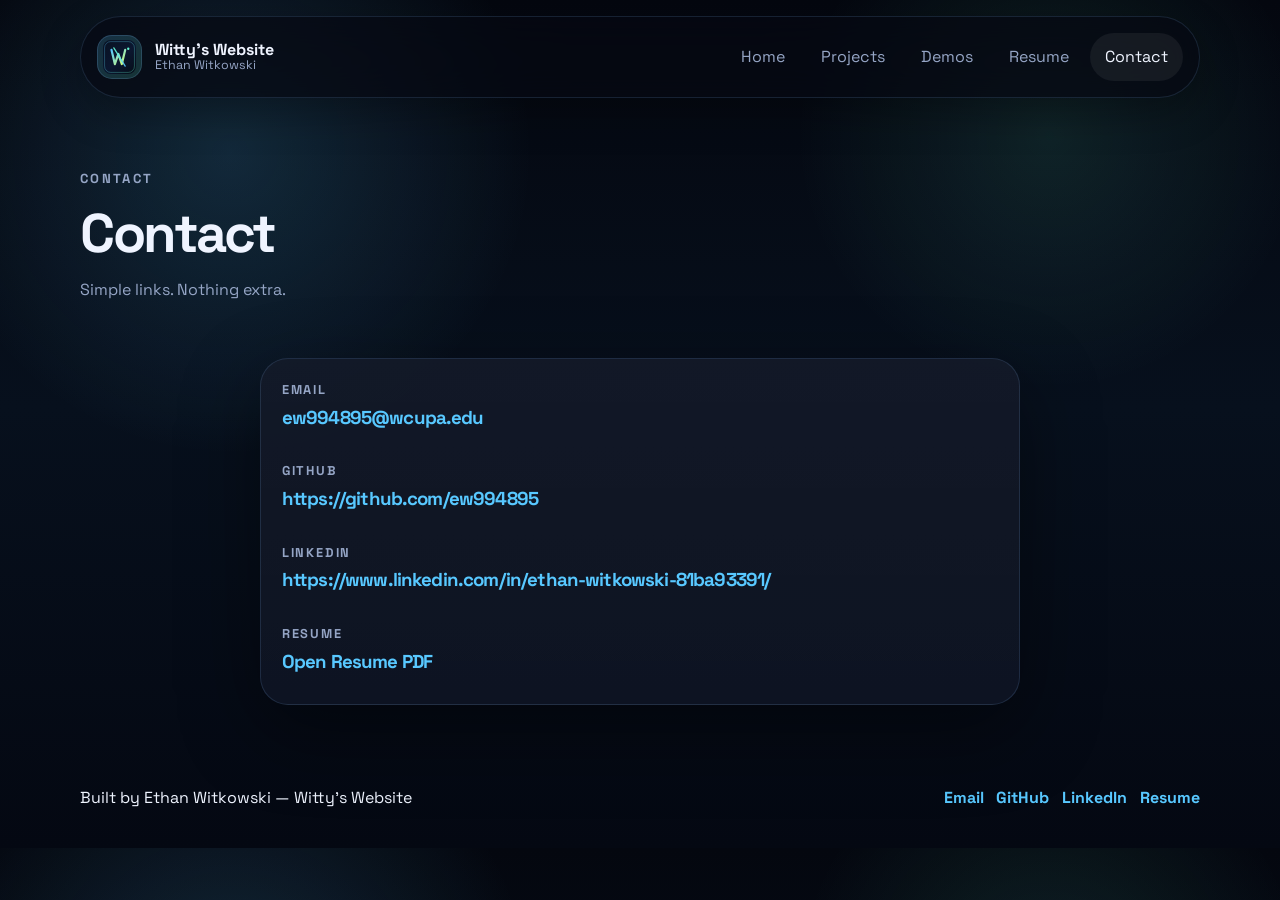
==== commit fb131592: "links" ====
--- a/contact.html
+++ b/contact.html
@@ -70,11 +70,11 @@
               </div>
               <div>
                 <p class="card-type">GitHub</p>
-                <h3><a class="inline-link" href="#" target="_blank" rel="noreferrer">Add your GitHub link</a></h3>
+                <h3><a class="inline-link" href="https://github.com/ew994895" target="_blank" rel="noreferrer">https://github.com/ew994895</a></h3>
               </div>
               <div>
                 <p class="card-type">LinkedIn</p>
-                <h3><a class="inline-link" href="#" target="_blank" rel="noreferrer">Add your LinkedIn link</a></h3>
+                <h3><a class="inline-link" href="https://www.linkedin.com/in/ethan-witkowski-81ba93391/" target="_blank" rel="noreferrer">https://www.linkedin.com/in/ethan-witkowski-81ba93391/</a></h3>
               </div>
               <div>
                 <p class="card-type">Resume</p>
@@ -93,8 +93,8 @@
         <p>Built by Ethan Witkowski — Witty's Website</p>
         <div class="footer-links">
           <a href="mailto:ew994895@wcupa.edu">Email</a>
-          <a href="#" target="_blank" rel="noreferrer">GitHub</a>
-          <a href="#" target="_blank" rel="noreferrer">LinkedIn</a>
+          <a href="https://github.com/ew994895" target="_blank" rel="noreferrer">GitHub</a>
+          <a href="https://www.linkedin.com/in/ethan-witkowski-81ba93391/" target="_blank" rel="noreferrer">LinkedIn</a>
           <a href="assets/Ethan-Witkowski-Resume.pdf" target="_blank" rel="noreferrer">Resume</a>
         </div>
       </footer>
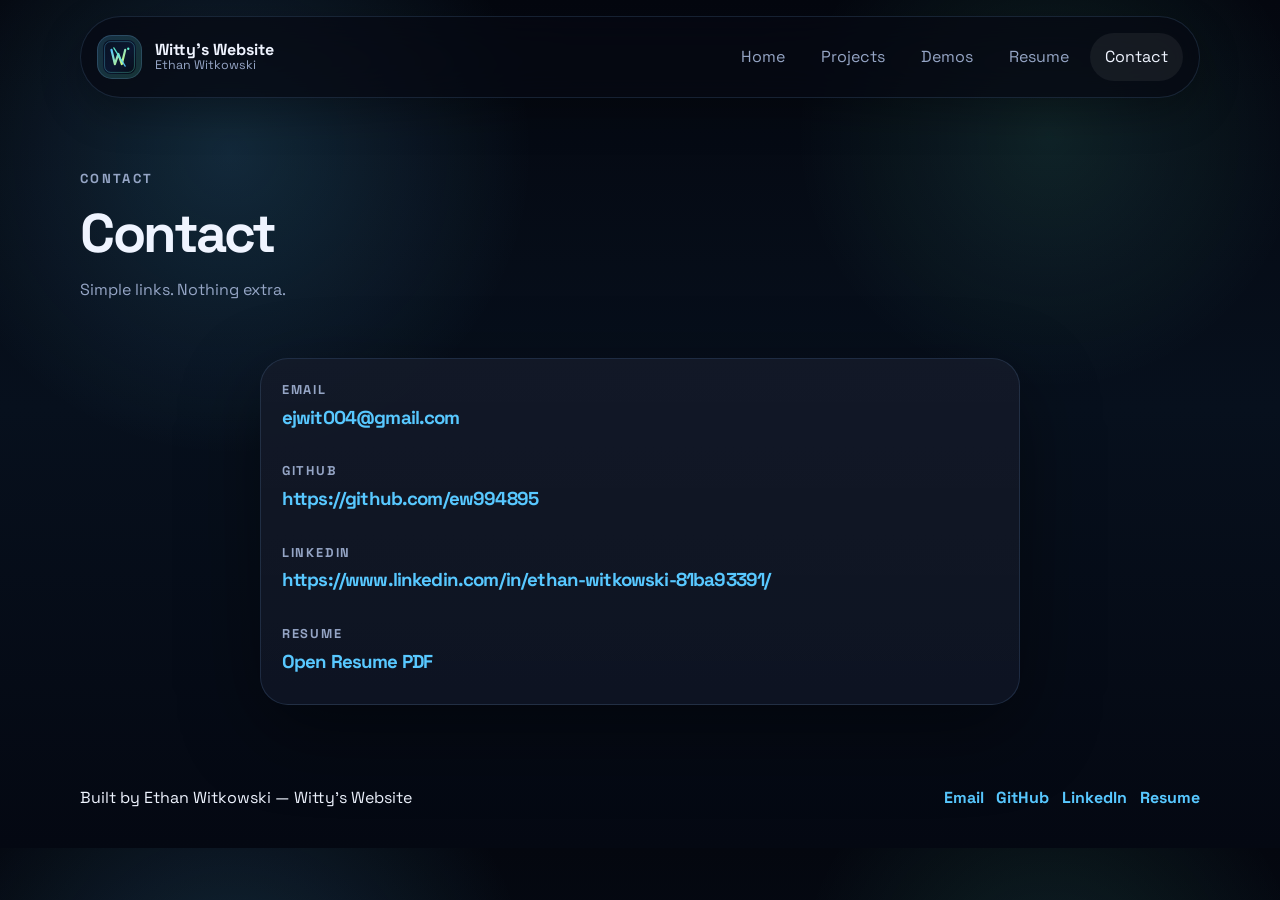
==== commit ebac148a: "Update email contact in contact.html" ====
--- a/contact.html
+++ b/contact.html
@@ -66,7 +66,7 @@
             <div class="contact-list">
               <div>
                 <p class="card-type">Email</p>
-                <h3><a class="inline-link" href="mailto:ew994895@wcupa.edu">ew994895@wcupa.edu</a></h3>
+                <h3><a class="inline-link" href="mailto:ejwit004@gmail.com">ejwit004@gmail.com</a></h3>
               </div>
               <div>
                 <p class="card-type">GitHub</p>
--- a/styles.css
+++ b/styles.css
@@ -566,6 +566,14 @@
   max-height: 7.25rem;
 }
 
+.project-brand-logo {
+  display: block;
+  width: 100%;
+  max-width: 22rem;
+  border-radius: 10px;
+  box-shadow: 0 14px 32px rgba(0, 0, 0, 0.28);
+}
+
 .contact-card {
   max-width: 760px;
   margin: 0 auto;
